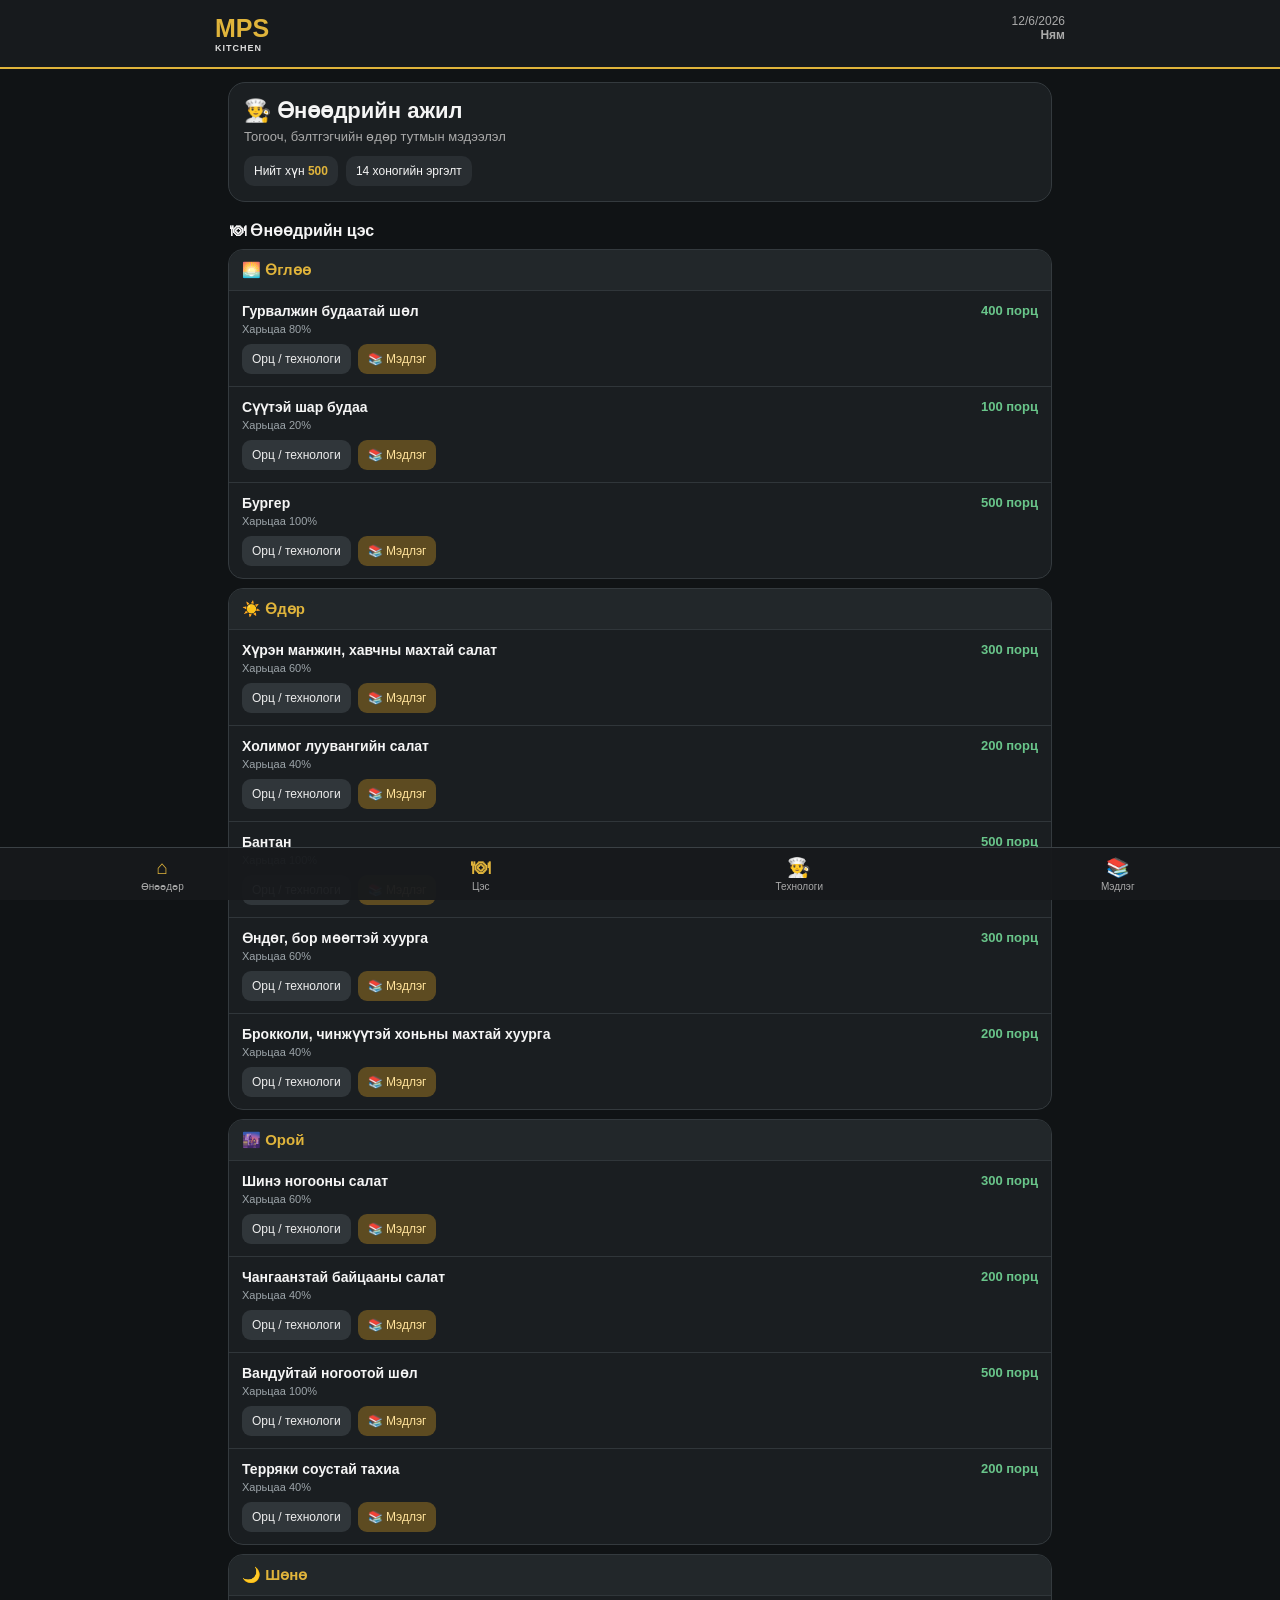
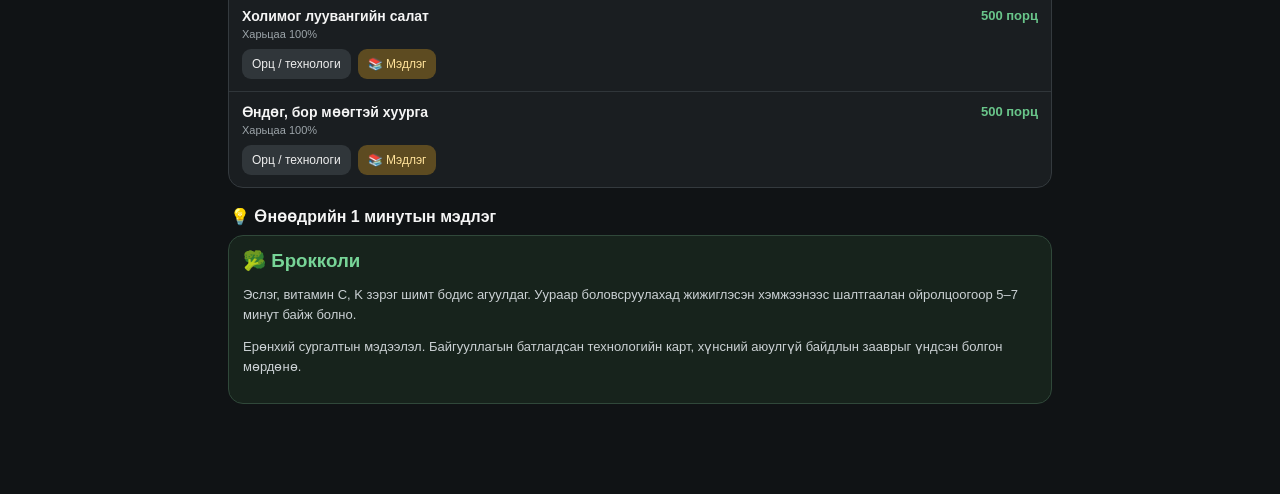
==== kitchen.html @ e39f08b0 "Add files via upload" ====
<!doctype html><html lang="mn"><head><meta charset="utf-8"><meta name="viewport" content="width=device-width,initial-scale=1,viewport-fit=cover"><meta name="theme-color" content="#111315"><title>MPS Kitchen</title><style>
*{box-sizing:border-box}body{margin:0;background:#101315;color:#f5f5f5;font-family:-apple-system,BlinkMacSystemFont,"Segoe UI",Arial,sans-serif}header{position:sticky;top:0;z-index:5;background:#171a1d;border-bottom:2px solid #e0b43b;padding:14px 15px}.head{max-width:850px;margin:auto;display:flex;justify-content:space-between}.logo{font-size:25px;font-weight:900;color:#e0b43b}.logo small{display:block;font-size:9px;color:#ddd;letter-spacing:1px}.date{text-align:right;font-size:12px;color:#aaa}main{max-width:850px;margin:auto;padding:13px 13px 90px}.hero,.box{background:#1b1f22;border:1px solid #343a3e;border-radius:17px;padding:15px}.hero h1{font-size:22px;margin:0 0 5px}.hero p{font-size:13px;color:#aaa;margin:0}.summary{display:flex;gap:8px;margin-top:12px}.pill{background:#292e32;padding:8px 10px;border-radius:10px;font-size:12px}.pill b{color:#e0b43b}.title{font-size:16px;margin:19px 2px 9px}.meal{background:#1a1e21;border:1px solid #343a3e;border-radius:15px;overflow:hidden;margin:9px 0}.meal h3{margin:0;padding:11px 13px;background:#22272a;color:#e0b43b;font-size:15px}.dish{padding:12px 13px;border-top:1px solid #30363a}.row{display:flex;justify-content:space-between;gap:10px}.name{font-weight:750;font-size:14px}.portion{white-space:nowrap;color:#69c58a;font-weight:800;font-size:13px}.meta{font-size:11px;color:#9da5aa;margin-top:4px}.btns{display:flex;gap:7px;margin-top:9px}.btn{border:0;border-radius:9px;background:#30363a;color:#eee;padding:8px 10px;font-size:12px}.gold{background:#5d4b21;color:#ffe29a}.knowledge{background:#17231c;border:1px solid #30483a;border-radius:15px;padding:14px}.knowledge h3{margin:0 0 7px;color:#77d497}.knowledge p,.box p,.box li{font-size:13px;line-height:1.5;color:#cbd1d4}.page{display:none}.page.active{display:block}.cards{display:grid;grid-template-columns:1fr 1fr;gap:9px}.k{background:#1b1f22;border:1px solid #343a3e;border-radius:14px;padding:14px;min-height:108px}.k b{display:block;margin:5px 0}.k span{font-size:11px;color:#aaa}.bottom{position:fixed;bottom:0;left:0;right:0;z-index:6;display:grid;grid-template-columns:repeat(4,1fr);background:#171a1df5;border-top:1px solid #3b4145;padding:7px 3px calc(7px + env(safe-area-inset-bottom))}.nav{border:0;background:none;color:#aaa;font-size:10px}.nav b{display:block;color:#e0b43b;font-size:19px;margin-bottom:2px}.warn{font-size:11px;color:#999;margin-top:9px}@media(min-width:700px){.cards{grid-template-columns:repeat(4,1fr)}}
</style></head><body><header><div class=head><div class=logo>MPS<small>KITCHEN</small></div><div id=date class=date></div></div></header><main>
<section id=home class="page active"><div class=hero><h1>👨‍🍳 Өнөөдрийн ажил</h1><p>Тогооч, бэлтгэгчийн өдөр тутмын мэдээлэл</p><div class=summary><div class=pill>Нийт хүн <b>500</b></div><div class=pill id=cycle>Цэс</div></div></div><h2 class=title>🍽 Өнөөдрийн цэс</h2><div id=meals></div><h2 class=title>💡 Өнөөдрийн 1 минутын мэдлэг</h2><div class=knowledge><h3>🥦 Брокколи</h3><p>Эслэг, витамин C, K зэрэг шимт бодис агуулдаг. Уураар боловсруулахад жижиглэсэн хэмжээнээс шалтгаалан ойролцоогоор 5–7 минут байж болно.</p><p class=warn>Ерөнхий сургалтын мэдээлэл. Байгууллагын батлагдсан технологийн карт, хүнсний аюулгүй байдлын зааврыг үндсэн болгон мөрдөнө.</p></div></section>
<section id=menu class=page><h2>🍽 Цэс</h2><div class=box><h3>14 хоногийн цэс</h3><p>Онлайн ERP-тэй холбоход өнөөдрийн огноог автоматаар таньж 14 хоногийн эргэлтээс тухайн өдрийн өглөө, өдөр, орой, шөнийн цэс энд гарна.</p></div></section>
<section id=tech class=page><h2>👨‍🍳 Орц & технологи</h2><div class=box><h3 id=techName>Хоол сонгоно уу</h3><p><b>Порц:</b> <span id=techPortion>—</span></p><p><b>Орц:</b> Технологийн картын Excel-ээс тухайн порцод автоматаар бодогдоно.</p><ol><li>Түүхий эдийг технологийн картын дагуу бэлтгэнэ.</li><li>Тогтоосон дарааллаар боловсруулна.</li><li>Хугацаа, температур, гарцыг батлагдсан картаар мөрдөнө.</li></ol></div></section>
<section id=learn class=page><h2>📚 Мэдлэгийн сан</h2><div class=cards><div class=k onclick="info('🥦 Брокколи','Эслэг, витамин C, K агуулдаг.','Уураар ойролцоогоор 5–7 минут; хэмжээ, төхөөрөмжөөс хамаарна.')">🥦<b>Брокколи</b><span>Шим тэжээл • боловсруулалт</span></div><div class=k onclick="info('🥕 Лууван','Бета-каротины эх үүсвэр. Бие махбод үүнийг витамин A болгон ашиглаж чадна.','Хэрчилтийн хэмжээнээс шалтгаалан хугацаа өөрчлөгдөнө.')">🥕<b>Лууван</b><span>Шим тэжээл • хэрэглээ</span></div><div class=k onclick="info('🍗 Тахианы мах','Уургийн эх үүсвэр.','Түүхий махыг бэлэн хүнснээс тусгаарлаж, батлагдсан аюулгүй температурын зааврыг мөрдөнө.')">🍗<b>Тахианы мах</b><span>Аюулгүй ажиллагаа</span></div><div class=k onclick="info('🔪 Хэрчилт','Жигд хэмжээ нь боловсруулалтыг жигд болгоход тусална.','Julienne • Dice • Slice зэрэг үндсэн хэлбэрүүд.')">🔪<b>Хэрчилтийн мэдлэг</b><span>Julienne • dice • slice</span></div></div><div id=info></div></section>
</main><nav class=bottom><button class=nav onclick="go('home')"><b>⌂</b>Өнөөдөр</button><button class=nav onclick="go('menu')"><b>🍽</b>Цэс</button><button class=nav onclick="go('tech')"><b>👨‍🍳</b>Технологи</button><button class=nav onclick="go('learn')"><b>📚</b>Мэдлэг</button></nav><script>
const M=[["🌅 Өглөө",[["Гурвалжин будаатай шөл",80],["Сүүтэй шар будаа",20],["Бургер",100]]],["☀️ Өдөр",[["Хүрэн манжин, хавчны махтай салат",60],["Холимог луувангийн салат",40],["Бантан",100],["Өндөг, бор мөөгтэй хуурга",60],["Брокколи, чинжүүтэй хоньны махтай хуурга",40]]],["🌆 Орой",[["Шинэ ногооны салат",60],["Чангаанзтай байцааны салат",40],["Вандуйтай ногоотой шөл",100],["Терряки соустай тахиа",40]]],["🌙 Шөнө",[["Холимог луувангийн салат",100],["Өндөг, бор мөөгтэй хуурга",100]]]];
let total=500;meals.innerHTML=M.map(g=>`<div class=meal><h3>${g[0]}</h3>${g[1].map(x=>{let q=Math.round(total*x[1]/100);return `<div class=dish><div class=row><span class=name>${x[0]}</span><span class=portion>${q} порц</span></div><div class=meta>Харьцаа ${x[1]}%</div><div class=btns><button class=btn onclick="showTech('${x[0].replaceAll("'","")}','${q}')">Орц / технологи</button><button class="btn gold" onclick="go('learn')">📚 Мэдлэг</button></div></div>`}).join("")}</div>`).join("");
function go(id){document.querySelectorAll('.page').forEach(x=>x.classList.remove('active'));document.getElementById(id).classList.add('active');scrollTo(0,0)}
function showTech(n,q){techName.textContent=n;techPortion.textContent=q+' порц';go('tech')}
function info(a,b,c){document.getElementById('info').innerHTML=`<div class=box style="margin-top:10px"><h3>${a}</h3><p><b>Хүний биед:</b> ${b}</p><p><b>Боловсруулалт:</b> ${c}</p><p class=warn>Ерөнхий мэдээлэл; байгууллагын батлагдсан технологийн зааврыг давуу мөрдөнө.</p></div>`}
let d=new Date(),ds=['Ням','Даваа','Мягмар','Лхагва','Пүрэв','Баасан','Бямба'];date.innerHTML=d.toLocaleDateString('mn-MN')+'<br><b>'+ds[d.getDay()]+'</b>';cycle.textContent='14 хоногийн эргэлт';
</script></body></html>
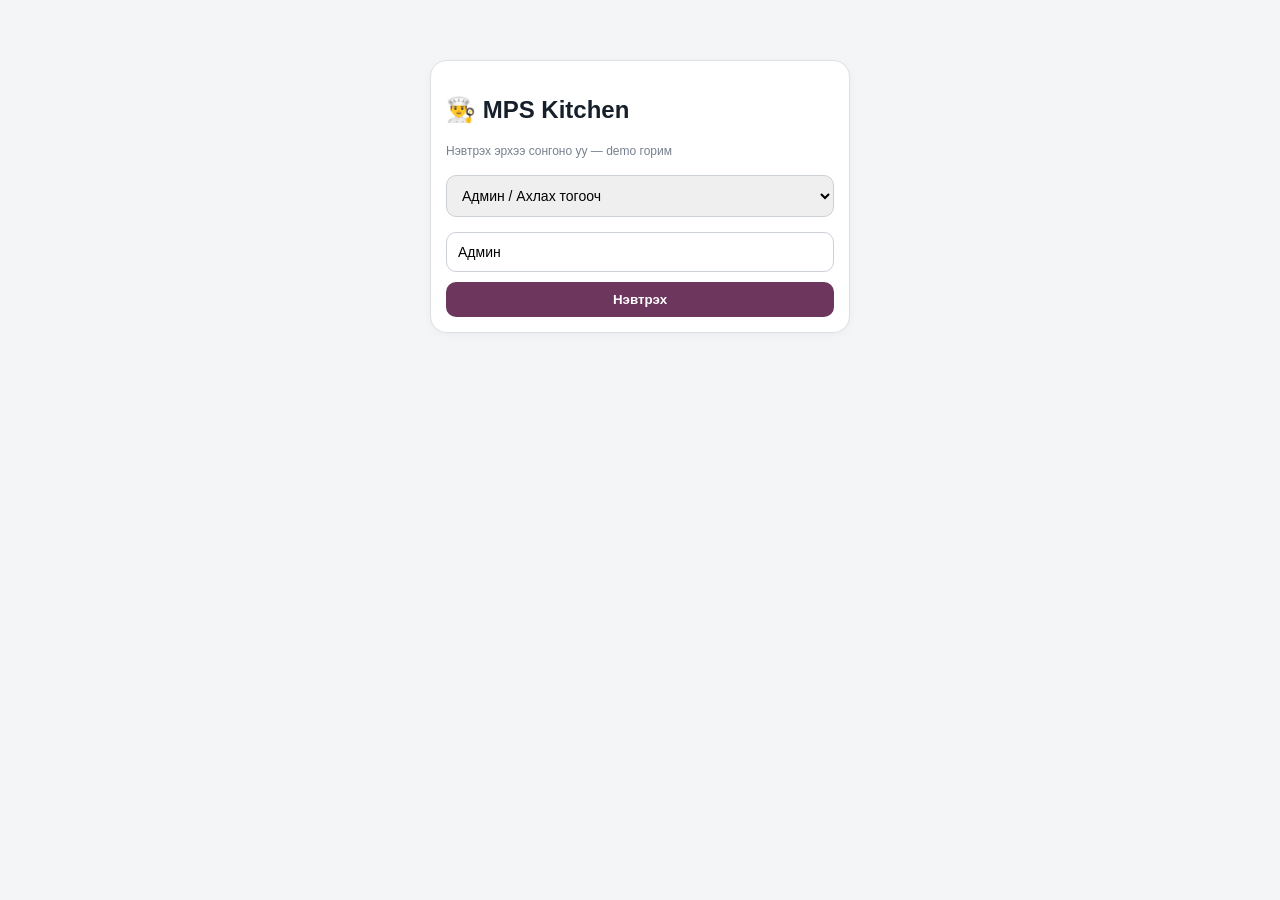
==== commit 6d9c0ca8: "Add files via upload" ====
--- a/kitchen.html
+++ b/kitchen.html
@@ -1,15 +1,25 @@
-<!doctype html><html lang="mn"><head><meta charset="utf-8"><meta name="viewport" content="width=device-width,initial-scale=1,viewport-fit=cover"><meta name="theme-color" content="#111315"><title>MPS Kitchen</title><style>
-*{box-sizing:border-box}body{margin:0;background:#101315;color:#f5f5f5;font-family:-apple-system,BlinkMacSystemFont,"Segoe UI",Arial,sans-serif}header{position:sticky;top:0;z-index:5;background:#171a1d;border-bottom:2px solid #e0b43b;padding:14px 15px}.head{max-width:850px;margin:auto;display:flex;justify-content:space-between}.logo{font-size:25px;font-weight:900;color:#e0b43b}.logo small{display:block;font-size:9px;color:#ddd;letter-spacing:1px}.date{text-align:right;font-size:12px;color:#aaa}main{max-width:850px;margin:auto;padding:13px 13px 90px}.hero,.box{background:#1b1f22;border:1px solid #343a3e;border-radius:17px;padding:15px}.hero h1{font-size:22px;margin:0 0 5px}.hero p{font-size:13px;color:#aaa;margin:0}.summary{display:flex;gap:8px;margin-top:12px}.pill{background:#292e32;padding:8px 10px;border-radius:10px;font-size:12px}.pill b{color:#e0b43b}.title{font-size:16px;margin:19px 2px 9px}.meal{background:#1a1e21;border:1px solid #343a3e;border-radius:15px;overflow:hidden;margin:9px 0}.meal h3{margin:0;padding:11px 13px;background:#22272a;color:#e0b43b;font-size:15px}.dish{padding:12px 13px;border-top:1px solid #30363a}.row{display:flex;justify-content:space-between;gap:10px}.name{font-weight:750;font-size:14px}.portion{white-space:nowrap;color:#69c58a;font-weight:800;font-size:13px}.meta{font-size:11px;color:#9da5aa;margin-top:4px}.btns{display:flex;gap:7px;margin-top:9px}.btn{border:0;border-radius:9px;background:#30363a;color:#eee;padding:8px 10px;font-size:12px}.gold{background:#5d4b21;color:#ffe29a}.knowledge{background:#17231c;border:1px solid #30483a;border-radius:15px;padding:14px}.knowledge h3{margin:0 0 7px;color:#77d497}.knowledge p,.box p,.box li{font-size:13px;line-height:1.5;color:#cbd1d4}.page{display:none}.page.active{display:block}.cards{display:grid;grid-template-columns:1fr 1fr;gap:9px}.k{background:#1b1f22;border:1px solid #343a3e;border-radius:14px;padding:14px;min-height:108px}.k b{display:block;margin:5px 0}.k span{font-size:11px;color:#aaa}.bottom{position:fixed;bottom:0;left:0;right:0;z-index:6;display:grid;grid-template-columns:repeat(4,1fr);background:#171a1df5;border-top:1px solid #3b4145;padding:7px 3px calc(7px + env(safe-area-inset-bottom))}.nav{border:0;background:none;color:#aaa;font-size:10px}.nav b{display:block;color:#e0b43b;font-size:19px;margin-bottom:2px}.warn{font-size:11px;color:#999;margin-top:9px}@media(min-width:700px){.cards{grid-template-columns:repeat(4,1fr)}}
-</style></head><body><header><div class=head><div class=logo>MPS<small>KITCHEN</small></div><div id=date class=date></div></div></header><main>
-<section id=home class="page active"><div class=hero><h1>👨‍🍳 Өнөөдрийн ажил</h1><p>Тогооч, бэлтгэгчийн өдөр тутмын мэдээлэл</p><div class=summary><div class=pill>Нийт хүн <b>500</b></div><div class=pill id=cycle>Цэс</div></div></div><h2 class=title>🍽 Өнөөдрийн цэс</h2><div id=meals></div><h2 class=title>💡 Өнөөдрийн 1 минутын мэдлэг</h2><div class=knowledge><h3>🥦 Брокколи</h3><p>Эслэг, витамин C, K зэрэг шимт бодис агуулдаг. Уураар боловсруулахад жижиглэсэн хэмжээнээс шалтгаалан ойролцоогоор 5–7 минут байж болно.</p><p class=warn>Ерөнхий сургалтын мэдээлэл. Байгууллагын батлагдсан технологийн карт, хүнсний аюулгүй байдлын зааврыг үндсэн болгон мөрдөнө.</p></div></section>
-<section id=menu class=page><h2>🍽 Цэс</h2><div class=box><h3>14 хоногийн цэс</h3><p>Онлайн ERP-тэй холбоход өнөөдрийн огноог автоматаар таньж 14 хоногийн эргэлтээс тухайн өдрийн өглөө, өдөр, орой, шөнийн цэс энд гарна.</p></div></section>
-<section id=tech class=page><h2>👨‍🍳 Орц & технологи</h2><div class=box><h3 id=techName>Хоол сонгоно уу</h3><p><b>Порц:</b> <span id=techPortion>—</span></p><p><b>Орц:</b> Технологийн картын Excel-ээс тухайн порцод автоматаар бодогдоно.</p><ol><li>Түүхий эдийг технологийн картын дагуу бэлтгэнэ.</li><li>Тогтоосон дарааллаар боловсруулна.</li><li>Хугацаа, температур, гарцыг батлагдсан картаар мөрдөнө.</li></ol></div></section>
-<section id=learn class=page><h2>📚 Мэдлэгийн сан</h2><div class=cards><div class=k onclick="info('🥦 Брокколи','Эслэг, витамин C, K агуулдаг.','Уураар ойролцоогоор 5–7 минут; хэмжээ, төхөөрөмжөөс хамаарна.')">🥦<b>Брокколи</b><span>Шим тэжээл • боловсруулалт</span></div><div class=k onclick="info('🥕 Лууван','Бета-каротины эх үүсвэр. Бие махбод үүнийг витамин A болгон ашиглаж чадна.','Хэрчилтийн хэмжээнээс шалтгаалан хугацаа өөрчлөгдөнө.')">🥕<b>Лууван</b><span>Шим тэжээл • хэрэглээ</span></div><div class=k onclick="info('🍗 Тахианы мах','Уургийн эх үүсвэр.','Түүхий махыг бэлэн хүнснээс тусгаарлаж, батлагдсан аюулгүй температурын зааврыг мөрдөнө.')">🍗<b>Тахианы мах</b><span>Аюулгүй ажиллагаа</span></div><div class=k onclick="info('🔪 Хэрчилт','Жигд хэмжээ нь боловсруулалтыг жигд болгоход тусална.','Julienne • Dice • Slice зэрэг үндсэн хэлбэрүүд.')">🔪<b>Хэрчилтийн мэдлэг</b><span>Julienne • dice • slice</span></div></div><div id=info></div></section>
-</main><nav class=bottom><button class=nav onclick="go('home')"><b>⌂</b>Өнөөдөр</button><button class=nav onclick="go('menu')"><b>🍽</b>Цэс</button><button class=nav onclick="go('tech')"><b>👨‍🍳</b>Технологи</button><button class=nav onclick="go('learn')"><b>📚</b>Мэдлэг</button></nav><script>
-const M=[["🌅 Өглөө",[["Гурвалжин будаатай шөл",80],["Сүүтэй шар будаа",20],["Бургер",100]]],["☀️ Өдөр",[["Хүрэн манжин, хавчны махтай салат",60],["Холимог луувангийн салат",40],["Бантан",100],["Өндөг, бор мөөгтэй хуурга",60],["Брокколи, чинжүүтэй хоньны махтай хуурга",40]]],["🌆 Орой",[["Шинэ ногооны салат",60],["Чангаанзтай байцааны салат",40],["Вандуйтай ногоотой шөл",100],["Терряки соустай тахиа",40]]],["🌙 Шөнө",[["Холимог луувангийн салат",100],["Өндөг, бор мөөгтэй хуурга",100]]]];
-let total=500;meals.innerHTML=M.map(g=>`<div class=meal><h3>${g[0]}</h3>${g[1].map(x=>{let q=Math.round(total*x[1]/100);return `<div class=dish><div class=row><span class=name>${x[0]}</span><span class=portion>${q} порц</span></div><div class=meta>Харьцаа ${x[1]}%</div><div class=btns><button class=btn onclick="showTech('${x[0].replaceAll("'","")}','${q}')">Орц / технологи</button><button class="btn gold" onclick="go('learn')">📚 Мэдлэг</button></div></div>`}).join("")}</div>`).join("");
-function go(id){document.querySelectorAll('.page').forEach(x=>x.classList.remove('active'));document.getElementById(id).classList.add('active');scrollTo(0,0)}
-function showTech(n,q){techName.textContent=n;techPortion.textContent=q+' порц';go('tech')}
-function info(a,b,c){document.getElementById('info').innerHTML=`<div class=box style="margin-top:10px"><h3>${a}</h3><p><b>Хүний биед:</b> ${b}</p><p><b>Боловсруулалт:</b> ${c}</p><p class=warn>Ерөнхий мэдээлэл; байгууллагын батлагдсан технологийн зааврыг давуу мөрдөнө.</p></div>`}
-let d=new Date(),ds=['Ням','Даваа','Мягмар','Лхагва','Пүрэв','Баасан','Бямба'];date.innerHTML=d.toLocaleDateString('mn-MN')+'<br><b>'+ds[d.getDay()]+'</b>';cycle.textContent='14 хоногийн эргэлт';
+<!doctype html><html lang="mn"><head><meta charset="utf-8"><meta name="viewport" content="width=device-width,initial-scale=1,viewport-fit=cover"><title>MPS Kitchen</title><style>
+*{box-sizing:border-box}body{margin:0;font-family:-apple-system,BlinkMacSystemFont,"Segoe UI",sans-serif;background:#f4f5f7;color:#17202a}header{background:#6d365d;color:white;padding:14px 16px;position:sticky;top:0;z-index:4}.top{max-width:900px;margin:auto;display:flex;justify-content:space-between;align-items:center}.brand{font-size:22px;font-weight:900}.brand small{display:block;font-size:10px;opacity:.8}.role{font-size:12px;text-align:right}main{max-width:900px;margin:auto;padding:14px 14px 92px}.page{display:none}.page.on{display:block}.hero,.card{background:white;border:1px solid #dde1e6;border-radius:17px;padding:15px;margin-bottom:11px;box-shadow:0 2px 8px #0000000a}.hero h2,.card h3{margin:0 0 8px}.muted{color:#77808f;font-size:12px}.grid{display:grid;grid-template-columns:1fr 1fr;gap:10px}.tile{background:white;border:1px solid #dde1e6;border-radius:15px;padding:15px;min-height:105px}.tile b{display:block;margin-top:8px}.n{font-size:26px;font-weight:900;color:#6d365d}.btn{border:0;border-radius:10px;padding:10px 12px;background:#6d365d;color:white;font-weight:700}.soft{background:#eee8ed;color:#6d365d}.danger{background:#a93636}.field{width:100%;padding:11px;border:1px solid #ccd1d7;border-radius:10px;margin:5px 0 10px;font-size:14px}.meal{border-top:1px solid #eee;padding:11px 0}.meal:first-of-type{border-top:0}.row{display:flex;justify-content:space-between;gap:10px;align-items:center}.green{color:#16864a;font-weight:800}.tag{font-size:11px;background:#f1edf0;padding:5px 8px;border-radius:20px}.nav{position:fixed;bottom:0;left:0;right:0;background:#fff;border-top:1px solid #ddd;display:grid;grid-template-columns:repeat(5,1fr);padding:7px 2px calc(7px + env(safe-area-inset-bottom));z-index:5}.nav button{border:0;background:none;font-size:9px;color:#69717d}.nav i{display:block;font-style:normal;font-size:19px;margin-bottom:2px}.nav .sel{color:#6d365d;font-weight:800}.adminOnly{display:block}.status{padding:7px 9px;border-radius:9px;font-size:11px;background:#fff3d8;color:#805b00}.feedback{border-left:4px solid #6d365d}.login{max-width:420px;margin:60px auto}.hide{display:none!important}table{width:100%;border-collapse:collapse;font-size:12px}th,td{padding:8px;border-bottom:1px solid #eee;text-align:left}@media(min-width:700px){.grid{grid-template-columns:repeat(4,1fr)}}
+</style></head><body>
+<div id=login class=login><div class=card><h2>👨‍🍳 MPS Kitchen</h2><p class=muted>Нэвтрэх эрхээ сонгоно уу — demo горим</p><select id=loginRole class=field><option value=admin>Админ / Ахлах тогооч</option><option value=worker>Ажилтан</option></select><input id=loginName class=field value="Админ" placeholder="Нэр"><button class=btn style="width:100%" onclick="enter()">Нэвтрэх</button></div></div>
+<div id=app class=hide><header><div class=top><div class=brand>MPS Kitchen<small>ГАЛ ТОГООНЫ СИСТЕМ</small></div><div class=role><b id=userName></b><br><span id=userRole></span></div></div></header><main>
+<section id=home class="page on"><div class=hero><h2>Өнөөдөр 👋</h2><div id=today class=muted></div></div><div class=grid><div class=tile><span class=muted>Өнөөдрийн хүн</span><span class=n id=people>500</span></div><div class=tile><span class=muted>Илүү хоол</span><span class=n id=wasteTotal>0</span><span class=muted> порц</span></div><div class=tile><span class=muted>Шинэ санал</span><span class=n id=fbTotal>0</span></div><div class="tile adminOnly"><span class=muted>Хэрэглэгч</span><span class=n id=userTotal>2</span></div></div><div class=card><h3>🍽 Өнөөдрийн цэс</h3><div id=menuList></div></div><div class=card><h3>💡 1 минутын мэдлэг</h3><b>🥦 Брокколи</b><p class=muted>Эслэг, витамин C, K зэрэг шимт бодис агуулдаг. Байгууллагын батлагдсан технологийн картыг үндсэн заавар болгон мөрдөнө.</p></div></section>
+<section id=manage class=page><div class=card><h3>🍲 Хоол / цэс удирдах</h3><label>Хоолны нэр</label><input id=dishName class=field placeholder="Жишээ: Бууз"><label>Харьцаа %</label><input id=dishPct class=field type=number value=100><label>Хооллох үе</label><select id=dishMeal class=field><option>Өглөө</option><option>Өдөр</option><option>Орой</option><option>Шөнө</option></select><label>Тайлбар / технологийн товч мэдээлэл</label><textarea id=dishInfo class=field rows=3></textarea><button class=btn onclick=addDish()>Хоол нэмэх</button></div><div class=card><h3>👥 Хүний тоо</h3><input id=peopleInput class=field type=number value=500><button class=btn onclick=setPeople()>Хадгалах</button></div></section>
+<section id=waste class=page><div class=card><h3>♻️ Илүү хоол бүртгэл</h3><select id=wasteDish class=field></select><input id=made class=field type=number placeholder="Хийсэн порц"><input id=served class=field type=number placeholder="Олгосон порц"><button class=btn onclick=saveWaste()>Бүртгэх</button></div><div class=card><h3>Сарын бүртгэл</h3><div id=wasteRows class=muted>Бүртгэл алга.</div></div></section>
+<section id=feedback class=page><div class=card><h3>💬 Санал, гомдол</h3><select id=fbDish class=field></select><select id=rating class=field><option value=5>⭐⭐⭐⭐⭐ Маш сайн</option><option value=4>⭐⭐⭐⭐ Сайн</option><option value=3>⭐⭐⭐ Дунд</option><option value=2>⭐⭐ Муу</option><option value=1>⭐ Маш муу</option></select><select id=fbType class=field><option>Амт</option><option>Чанар</option><option>Порц</option><option>Халуун / хүйтэн</option><option>Үйлчилгээ</option><option>Бусад</option></select><textarea id=fbText class=field rows=3 placeholder="Санал, гомдлоо бичнэ үү"></textarea><label class=muted><input id=anon type=checkbox> Нэргүй илгээх</label><br><br><button class=btn onclick=saveFeedback()>Илгээх</button></div><div class="card adminOnly"><h3>Саналын хяналт</h3><div id=fbRows class=muted>Санал алга.</div></div></section>
+<section id=admin class=page><div class=card><h3>🔐 Хэрэглэгчийн эрх</h3><input id=newUser class=field placeholder="Ажилтны нэр"><select id=newRole class=field><option value=worker>Ажилтан</option><option value=admin>Админ</option></select><button class=btn onclick=addUser()>Хэрэглэгч нэмэх</button></div><div class=card><h3>Хэрэглэгчид</h3><div id=users></div></div><div class=card><h3>📊 Сарын хяналт</h3><table><tr><th>Үзүүлэлт</th><th>Нийт</th></tr><tr><td>Илүү хоол</td><td id=reportWaste>0 порц</td></tr><tr><td>Санал/гомдол</td><td id=reportFb>0</td></tr></table><button class="btn soft" onclick=exportData()>Тайлан татах (CSV)</button></div></section>
+</main><nav class=nav><button onclick="go('home',this)" class=sel><i>⌂</i>Өнөөдөр</button><button class=adminOnly onclick="go('manage',this)"><i>🍲</i>Удирдах</button><button onclick="go('waste',this)"><i>♻️</i>Илүү хоол</button><button onclick="go('feedback',this)"><i>💬</i>Санал</button><button class=adminOnly onclick="go('admin',this)"><i>⚙️</i>Админ</button></nav></div>
+<script>
+const K='mpsKitchenV3';let S=JSON.parse(localStorage.getItem(K)||'null')||{people:500,dishes:[{n:'Гурвалжин будаатай шөл',p:80,m:'Өглөө',i:''},{n:'Сүүтэй шар будаа',p:20,m:'Өглөө',i:''},{n:'Бууз',p:60,m:'Өдөр',i:''},{n:'Бантан',p:100,m:'Өдөр',i:''},{n:'Терряки соустай тахиа',p:40,m:'Орой',i:''}],waste:[],feedback:[],users:[{n:'Админ',r:'admin'},{n:'Ажилтан',r:'worker'}]};let role='admin',name='Админ';const save=()=>{localStorage.setItem(K,JSON.stringify(S));render()};
+function enter(){role=loginRole.value;name=loginName.value||'Хэрэглэгч';login.classList.add('hide');app.classList.remove('hide');userName.textContent=name;userRole.textContent=role==='admin'?'Админ / Ахлах тогооч':'Ажилтан';document.querySelectorAll('.adminOnly').forEach(x=>x.style.display=role==='admin'?'':'none');render()}
+function go(id,b){document.querySelectorAll('.page').forEach(x=>x.classList.remove('on'));document.getElementById(id).classList.add('on');document.querySelectorAll('.nav button').forEach(x=>x.classList.remove('sel'));if(b)b.classList.add('sel');scrollTo(0,0)}
+function render(){people.textContent=S.people;peopleInput.value=S.people;let groups=['Өглөө','Өдөр','Орой','Шөнө'];menuList.innerHTML=groups.map(g=>`<div class=meal><b>${g}</b>${S.dishes.filter(d=>d.m===g).map(d=>`<div class=row><span>${d.n}<br><small class=muted>${d.p}%</small></span><span class=green>${Math.round(S.people*d.p/100)} порц</span></div>`).join('')}</div>`).join('');let opts=S.dishes.map((d,i)=>`<option value="${i}">${d.n}</option>`).join('');wasteDish.innerHTML=opts;fbDish.innerHTML=opts;let wt=S.waste.reduce((a,x)=>a+x.left,0);wasteTotal.textContent=wt;fbTotal.textContent=S.feedback.length;reportWaste.textContent=wt+' порц';reportFb.textContent=S.feedback.length;userTotal.textContent=S.users.length;wasteRows.innerHTML=S.waste.length?S.waste.slice().reverse().map(x=>`<div class=meal><b>${x.d}</b><br>${x.date} · хийсэн ${x.made} · олгосон ${x.served} · <b>илүү ${x.left}</b></div>`).join(''):'Бүртгэл алга.';fbRows.innerHTML=S.feedback.length?S.feedback.slice().reverse().map(x=>`<div class="meal feedback"><b>${x.d} · ${'⭐'.repeat(x.r)}</b><br>${x.type}: ${x.t||'—'}<br><small>${x.by} · ${x.date}</small></div>`).join(''):'Санал алга.';users.innerHTML=S.users.map((u,i)=>`<div class=meal><div class=row><span><b>${u.n}</b><br><small>${u.r==='admin'?'Админ':'Ажилтан'}</small></span>${role==='admin'?`<button class="btn danger" onclick="delUser(${i})">Хасах</button>`:''}</div></div>`).join('')}
+function addDish(){if(!dishName.value.trim())return alert('Хоолны нэр оруулна уу');S.dishes.push({n:dishName.value.trim(),p:+dishPct.value||100,m:dishMeal.value,i:dishInfo.value});dishName.value='';save()}
+function setPeople(){S.people=Math.max(0,+peopleInput.value||0);save()}
+function saveWaste(){let d=S.dishes[+wasteDish.value],a=+made.value||0,b=+served.value||0;S.waste.push({d:d.n,made:a,served:b,left:Math.max(0,a-b),date:new Date().toLocaleString('mn-MN')});made.value=served.value='';save()}
+function saveFeedback(){let d=S.dishes[+fbDish.value];S.feedback.push({d:d.n,r:+rating.value,type:fbType.value,t:fbText.value,by:anon.checked?'Нэргүй':name,date:new Date().toLocaleString('mn-MN')});fbText.value='';save();alert('Санал хадгалагдлаа')}
+function addUser(){if(!newUser.value.trim())return;S.users.push({n:newUser.value.trim(),r:newRole.value});newUser.value='';save()}
+function delUser(i){if(confirm('Хэрэглэгчийг хасах уу?')){S.users.splice(i,1);save()}}
+function exportData(){let rows=[['Огноо','Хоол','Хийсэн','Олгосон','Илүү'],...S.waste.map(x=>[x.date,x.d,x.made,x.served,x.left])];let csv='\ufeff'+rows.map(r=>r.map(v=>`"${String(v).replaceAll('"','""')}"`).join(',')).join('\n');let a=document.createElement('a');a.href=URL.createObjectURL(new Blob([csv],{type:'text/csv'}));a.download='MPS_Kitchen_sariin_tailan.csv';a.click()}
+let d=new Date();today.textContent=d.toLocaleDateString('mn-MN',{year:'numeric',month:'long',day:'numeric',weekday:'long'});render();
 </script></body></html>
